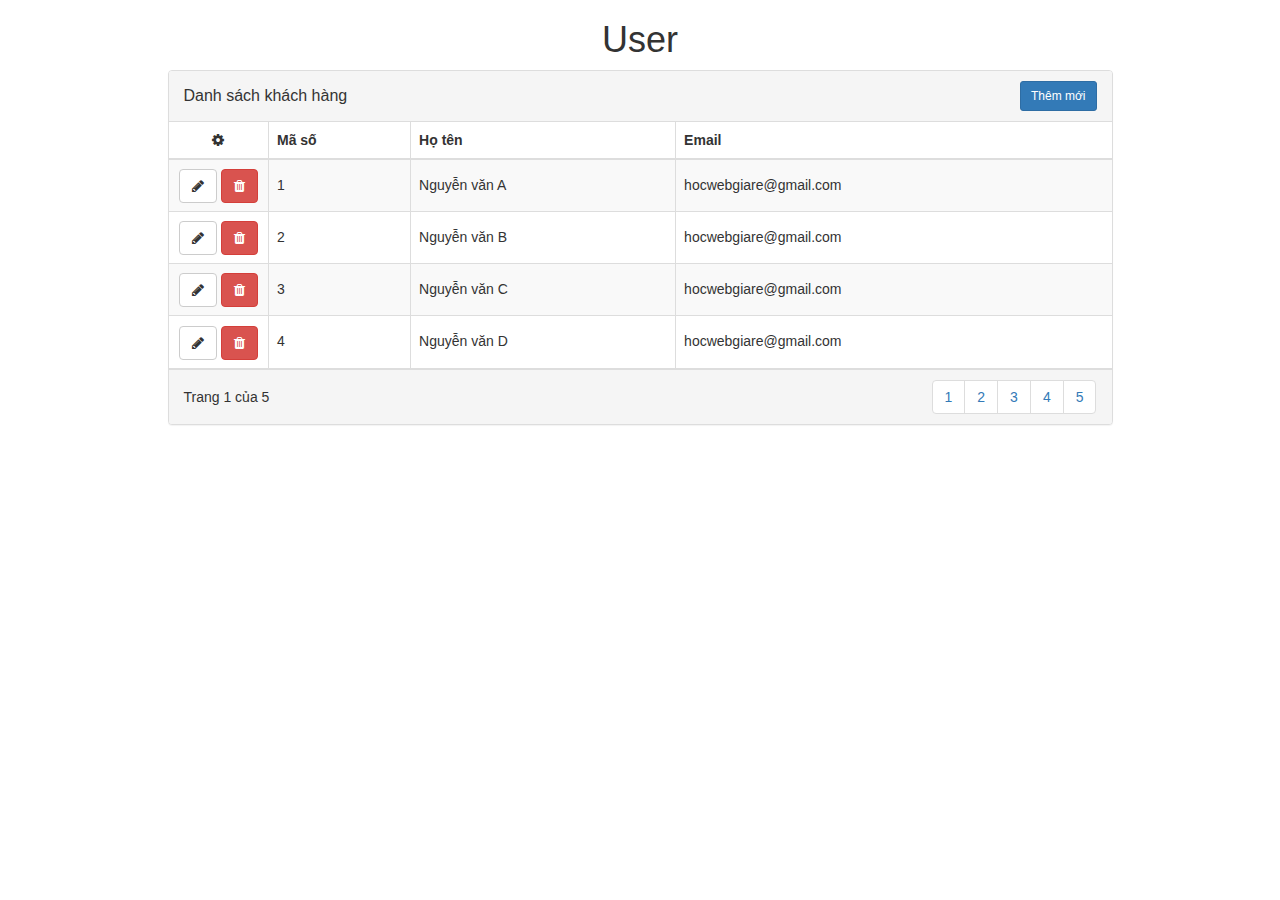
==== html/admin.html @ 90e9bd89 "sua trangchu]" ====
<!DOCTYPE html>
<html lang="en">
<head>
    <meta charset="UTF-8">
    <meta http-equiv="X-UA-Compatible" content="IE=edge">
    <meta name="viewport" content="width=device-width, initial-scale=1.0">
    <title>admin</title>
    <link rel="stylesheet" href="../css/admin.css">
    <link rel="stylesheet" href="https://maxcdn.bootstrapcdn.com/bootstrap/3.3.6/css/bootstrap.min.css">
    <link href="https://cdnjs.cloudflare.com/ajax/libs/font-awesome/4.4.0/css/font-awesome.min.css" rel="stylesheet" type="text/css"> <script src="https://maxcdn.bootstrapcdn.com/bootstrap/3.3.6/js/bootstrap.min.js"></script>

</head>
<body>
    <div class="container"> 
        <div class="row"> 
         <h1 class="text-center">User</h1> 
         <div class="col-md-10 col-md-offset-1"> 
          <div class="panel panel-default panel-table"> 
           <div class="panel-heading"> 
            <div class="row"> 
             <div class="col col-xs-6"> 
              <h3 class="panel-title">Danh sách khách hàng</h3> 
             </div> 
             <div class="col col-xs-6 text-right"> 
              <button type="button" class="btn btn-sm btn-primary btn-create">Thêm mới</button> 
             </div> 
            </div> 
           </div> 
           <div class="panel-body"> 
            <table class="table table-striped table-bordered table-list"> 
             <thead> 
              <tr> 
               <th><em class="fa fa-cog"></em>
               </th> 
               <th class="hidden-xs">Mã số</th> 
               <th>Họ tên</th> 
               <th>Email</th> 
              </tr> 
             </thead> 
             <tbody><tr> 
              <td align="center"><a class="btn btn-default"><em class="fa fa-pencil"></em></a> <a class="btn btn-danger"><em class="fa fa-trash"></em></a>
              </td> 
              <td class="hidden-xs">1</td> 
              <td>Nguyễn văn A</td> 
              <td>hocwebgiare@gmail.com</td> 
             </tr> 
             <tr> 
              <td align="center"><a class="btn btn-default"><em class="fa fa-pencil"></em></a> <a class="btn btn-danger"><em class="fa fa-trash"></em></a>
              </td> 
              <td class="hidden-xs">2</td> 
              <td>Nguyễn văn B</td> 
              <td>hocwebgiare@gmail.com</td> 
             </tr> 
             <tr> 
              <td align="center"><a class="btn btn-default"><em class="fa fa-pencil"></em></a> <a class="btn btn-danger"><em class="fa fa-trash"></em></a>
              </td> 
              <td class="hidden-xs">3</td> 
              <td>Nguyễn văn C</td> 
              <td>hocwebgiare@gmail.com</td> 
             </tr> 
             <tr> 
              <td align="center"><a class="btn btn-default"><em class="fa fa-pencil"></em></a> <a class="btn btn-danger"><em class="fa fa-trash"></em></a>
              </td> 
              <td class="hidden-xs">4</td> 
              <td>Nguyễn văn D</td> 
              <td>hocwebgiare@gmail.com</td> 
             </tr> 
            </tbody></table> 
           </div> 
           <div class="panel-footer"> 
            <div class="row"> 
             <div class="col col-xs-4">Trang 1 của 5 </div> 
             <div class="col col-xs-8"> 
              <ul class="pagination hidden-xs pull-right"> 
               <li><a href="http://hocwebgiare.com/#">1</a>
               </li> 
               <li><a href="http://hocwebgiare.com/#">2</a>
               </li> 
               <li><a href="http://hocwebgiare.com/#">3</a>
               </li> 
               <li><a href="http://hocwebgiare.com/#">4</a>
               </li> 
               <li><a href="http://hocwebgiare.com/#">5</a>
               </li> 
              </ul> 
              <ul class="pagination visible-xs pull-right"> 
               <li><a href="http://hocwebgiare.com/#">«</a>
               </li> 
               <li><a href="http://hocwebgiare.com/#">»</a>
               </li> 
              </ul> 
             </div> 
            </div> 
           </div> 
          </div> 
         </div> 
        </div>
       </div>
</body>
</html>
---- css/admin.css ----
.panel-table .panel-body {  
    padding:0;
    }
    .panel-table .panel-body .table-bordered {  
    border-style: none; 
    margin:0;
    }
    .panel-table .panel-body .table-bordered > thead > tr > th:first-of-type { 
    text-align:center;  width: 100px;}.panel-table .panel-body .table-bordered > thead > tr > th:last-of-type, .panel-table .panel-body .table-bordered > tbody > tr > td:last-of-type {  
    border-right: 0px;
    }
    .panel-table .panel-body .table-bordered > thead > tr > th:first-of-type, .panel-table .panel-body .table-bordered > tbody > tr > td:first-of-type {  
    border-left: 0px;
    }
    .panel-table .panel-body .table-bordered > tbody > tr:first-of-type > td { 
    border-bottom: 0px;
    }
    .panel-table .panel-body .table-bordered > thead > tr:first-of-type > th { 
    border-top: 0px;
    }
    .panel-table .panel-footer .pagination {    
    margin:0;
    }
    .panel-table .panel-footer .col {   
    line-height: 34px;  
    height: 34px;
    }
    .panel-table .panel-heading .col h3 {   
    line-height: 30px;  
    height: 30px;
    }
    .panel-table .panel-body .table-bordered > tbody > tr > td {   
    line-height: 34px;
    }
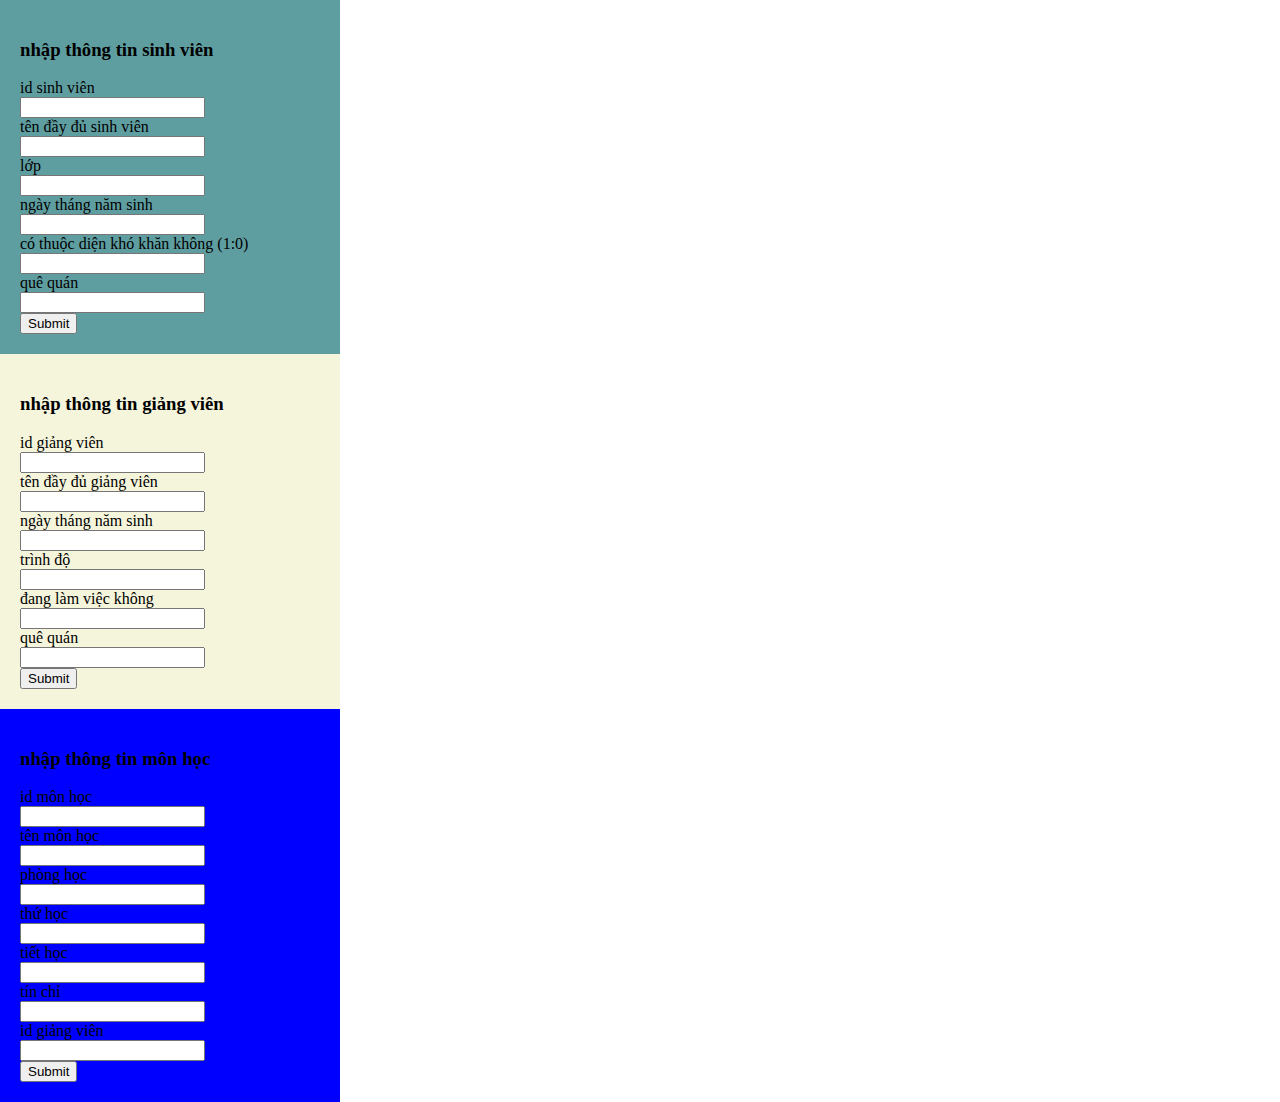
==== commit 3ac82f4e: "them trang admin" ====
--- a/html/admin.html
+++ b/html/admin.html
@@ -4,97 +4,67 @@
     <meta charset="UTF-8">
     <meta http-equiv="X-UA-Compatible" content="IE=edge">
     <meta name="viewport" content="width=device-width, initial-scale=1.0">
-    <title>admin</title>
-    <link rel="stylesheet" href="../css/admin.css">
-    <link rel="stylesheet" href="https://maxcdn.bootstrapcdn.com/bootstrap/3.3.6/css/bootstrap.min.css">
-    <link href="https://cdnjs.cloudflare.com/ajax/libs/font-awesome/4.4.0/css/font-awesome.min.css" rel="stylesheet" type="text/css"> <script src="https://maxcdn.bootstrapcdn.com/bootstrap/3.3.6/js/bootstrap.min.js"></script>
-
+    <link rel="stylesheet" href="/css/admin.css">
+    <link rel="stylesheet" href="/css/common.css">
+    <title>Trang quan tri</title>
 </head>
 <body>
-    <div class="container"> 
-        <div class="row"> 
-         <h1 class="text-center">User</h1> 
-         <div class="col-md-10 col-md-offset-1"> 
-          <div class="panel panel-default panel-table"> 
-           <div class="panel-heading"> 
-            <div class="row"> 
-             <div class="col col-xs-6"> 
-              <h3 class="panel-title">Danh sách khách hàng</h3> 
-             </div> 
-             <div class="col col-xs-6 text-right"> 
-              <button type="button" class="btn btn-sm btn-primary btn-create">Thêm mới</button> 
-             </div> 
-            </div> 
-           </div> 
-           <div class="panel-body"> 
-            <table class="table table-striped table-bordered table-list"> 
-             <thead> 
-              <tr> 
-               <th><em class="fa fa-cog"></em>
-               </th> 
-               <th class="hidden-xs">Mã số</th> 
-               <th>Họ tên</th> 
-               <th>Email</th> 
-              </tr> 
-             </thead> 
-             <tbody><tr> 
-              <td align="center"><a class="btn btn-default"><em class="fa fa-pencil"></em></a> <a class="btn btn-danger"><em class="fa fa-trash"></em></a>
-              </td> 
-              <td class="hidden-xs">1</td> 
-              <td>Nguyễn văn A</td> 
-              <td>hocwebgiare@gmail.com</td> 
-             </tr> 
-             <tr> 
-              <td align="center"><a class="btn btn-default"><em class="fa fa-pencil"></em></a> <a class="btn btn-danger"><em class="fa fa-trash"></em></a>
-              </td> 
-              <td class="hidden-xs">2</td> 
-              <td>Nguyễn văn B</td> 
-              <td>hocwebgiare@gmail.com</td> 
-             </tr> 
-             <tr> 
-              <td align="center"><a class="btn btn-default"><em class="fa fa-pencil"></em></a> <a class="btn btn-danger"><em class="fa fa-trash"></em></a>
-              </td> 
-              <td class="hidden-xs">3</td> 
-              <td>Nguyễn văn C</td> 
-              <td>hocwebgiare@gmail.com</td> 
-             </tr> 
-             <tr> 
-              <td align="center"><a class="btn btn-default"><em class="fa fa-pencil"></em></a> <a class="btn btn-danger"><em class="fa fa-trash"></em></a>
-              </td> 
-              <td class="hidden-xs">4</td> 
-              <td>Nguyễn văn D</td> 
-              <td>hocwebgiare@gmail.com</td> 
-             </tr> 
-            </tbody></table> 
-           </div> 
-           <div class="panel-footer"> 
-            <div class="row"> 
-             <div class="col col-xs-4">Trang 1 của 5 </div> 
-             <div class="col col-xs-8"> 
-              <ul class="pagination hidden-xs pull-right"> 
-               <li><a href="http://hocwebgiare.com/#">1</a>
-               </li> 
-               <li><a href="http://hocwebgiare.com/#">2</a>
-               </li> 
-               <li><a href="http://hocwebgiare.com/#">3</a>
-               </li> 
-               <li><a href="http://hocwebgiare.com/#">4</a>
-               </li> 
-               <li><a href="http://hocwebgiare.com/#">5</a>
-               </li> 
-              </ul> 
-              <ul class="pagination visible-xs pull-right"> 
-               <li><a href="http://hocwebgiare.com/#">«</a>
-               </li> 
-               <li><a href="http://hocwebgiare.com/#">»</a>
-               </li> 
-              </ul> 
-             </div> 
-            </div> 
-           </div> 
-          </div> 
-         </div> 
-        </div>
-       </div>
+    <div class="input-student"> <!-- đưa dữ liệu sinh viên lên web-->
+        <form>
+            <h3>nhập thông tin sinh viên</h3>
+            <label for="fname">id sinh viên</label><br>
+            <input type="text"><br>
+            <label for="lname">tên đầy đủ sinh viên</label><br>
+            <input type="text"><br>
+            <label for="fname">lớp</label><br>
+            <input type="text"><br>
+            <label for="fname">ngày tháng năm sinh</label><br>
+            <input type="text"><br>
+            <label for="fname">có thuộc diện khó khăn không (1:0)</label><br>
+            <input type="text"><br>
+            <label for="fname">quê quán</label><br>
+            <input type="text"><br>
+            <input type="submit" value="Submit">
+          </form>
+    </div>
+    <div class="input-lecturers"> <!-- đưa dữ liệu giảng viên lên web-->
+        <form>
+            <h3>nhập thông tin giảng viên</h3>
+            <label for="fname">id giảng viên</label><br>
+            <input type="text"><br>
+            <label for="lname">tên đầy đủ giảng viên</label><br>
+            <input type="text"><br>
+            <label for="fname">ngày tháng năm sinh</label><br>
+            <input type="text"><br>
+            <label for="fname">trình độ</label><br>
+            <input type="text"><br>
+            <label for="fname">đang làm việc không</label><br>
+            <input type="text"><br>
+            <label for="fname">quê quán</label><br>
+            <input type="text"><br>
+            <input type="submit" value="Submit">
+          </form>
+    </div>
+    <div class="input-subject"> <!-- đưa dữ liệu môn học lên web-->
+        <form>
+            <h3>nhập thông tin môn học</h3>
+            <label for="fname">id môn học</label><br>
+            <input type="text"><br>
+            <label for="lname">tên môn học</label><br>
+            <input type="text"><br>
+            <label for="fname">phòng học</label><br>
+            <input type="text"><br>
+            <label for="fname">thứ học</label><br>
+            <input type="text"><br>
+            <label for="fname">tiết học</label><br>
+            <input type="text"><br>
+            <label for="fname">tín chỉ</label><br>
+            <input type="text"><br>
+            <label for="fname">id giảng viên</label><br>
+            <input type="text"><br>
+            <input type="submit" value="Submit">
+          </form>
+    </div>
+
 </body>
 </html>--- a/css/admin.css
+++ b/css/admin.css
@@ -1,34 +1,15 @@
-.panel-table .panel-body {  
-    padding:0;
-    }
-    .panel-table .panel-body .table-bordered {  
-    border-style: none; 
-    margin:0;
-    }
-    .panel-table .panel-body .table-bordered > thead > tr > th:first-of-type { 
-    text-align:center;  width: 100px;}.panel-table .panel-body .table-bordered > thead > tr > th:last-of-type, .panel-table .panel-body .table-bordered > tbody > tr > td:last-of-type {  
-    border-right: 0px;
-    }
-    .panel-table .panel-body .table-bordered > thead > tr > th:first-of-type, .panel-table .panel-body .table-bordered > tbody > tr > td:first-of-type {  
-    border-left: 0px;
-    }
-    .panel-table .panel-body .table-bordered > tbody > tr:first-of-type > td { 
-    border-bottom: 0px;
-    }
-    .panel-table .panel-body .table-bordered > thead > tr:first-of-type > th { 
-    border-top: 0px;
-    }
-    .panel-table .panel-footer .pagination {    
-    margin:0;
-    }
-    .panel-table .panel-footer .col {   
-    line-height: 34px;  
-    height: 34px;
-    }
-    .panel-table .panel-heading .col h3 {   
-    line-height: 30px;  
-    height: 30px;
-    }
-    .panel-table .panel-body .table-bordered > tbody > tr > td {   
-    line-height: 34px;
-    }+.input-student {
+    background-color: cadetblue;
+    width: 300px;
+    padding: 20px;
+}
+.input-lecturers {
+    background-color: beige;
+    width: 300px;
+    padding: 20px;
+}
+.input-subject {
+    background-color: blue;
+    width: 300px;
+    padding: 20px;
+}--- a/css/common.css
+++ b/css/common.css
@@ -0,0 +1,53 @@
+body {
+    margin: unset;
+    /* font-family: Arial; */
+}
+:root {
+    --color-header : #F8EFBA;
+    --color-text-header: #00803d;
+    --color-banner : #55E6C1;
+}
+/* * {
+        padding: 0;
+        margin: 0;
+        box-sizing: border-box;
+} 
+*/
+.text-pop-up-top {
+    color: #fed330;
+	-webkit-animation: text-pop-up-top 0.5s cubic-bezier(0.250, 0.460, 0.450, 0.940) 1.5s both;
+	        animation: text-pop-up-top 0.5s cubic-bezier(0.250, 0.460, 0.450, 0.940) 1.5s both;
+}
+ @-webkit-keyframes text-pop-up-top {
+    0% {
+      -webkit-transform: translateY(0);
+              transform: translateY(0);
+      -webkit-transform-origin: 50% 50%;
+              transform-origin: 50% 50%;
+      text-shadow: none;
+    }
+    100% {
+      -webkit-transform: translateY(-50px);
+              transform: translateY(-50px);
+      -webkit-transform-origin: 50% 50%;
+              transform-origin: 50% 50%;
+      text-shadow: 0 1px 0 #cccccc, 0 2px 0 #cccccc, 0 3px 0 #cccccc, 0 4px 0 #cccccc, 0 5px 0 #cccccc, 0 6px 0 #cccccc, 0 7px 0 #cccccc, 0 8px 0 #cccccc, 0 9px 0 #cccccc, 0 50px 30px rgba(0, 0, 0, 0.3);
+    }
+  }
+  @keyframes text-pop-up-top {
+    0% {
+      -webkit-transform: translateY(0);
+              transform: translateY(0);
+      -webkit-transform-origin: 50% 50%;
+              transform-origin: 50% 50%;
+      text-shadow: none;
+    }
+    100% {
+      -webkit-transform: translateY(-50px);
+              transform: translateY(-50px);
+      -webkit-transform-origin: 50% 50%;
+              transform-origin: 50% 50%;
+      text-shadow: 0 1px 0 #cccccc, 0 2px 0 #cccccc, 0 3px 0 #cccccc, 0 4px 0 #cccccc, 0 5px 0 #cccccc, 0 6px 0 #cccccc, 0 7px 0 #cccccc, 0 8px 0 #cccccc, 0 9px 0 #cccccc, 0 50px 30px rgba(0, 0, 0, 0.3);
+    }
+  }
+  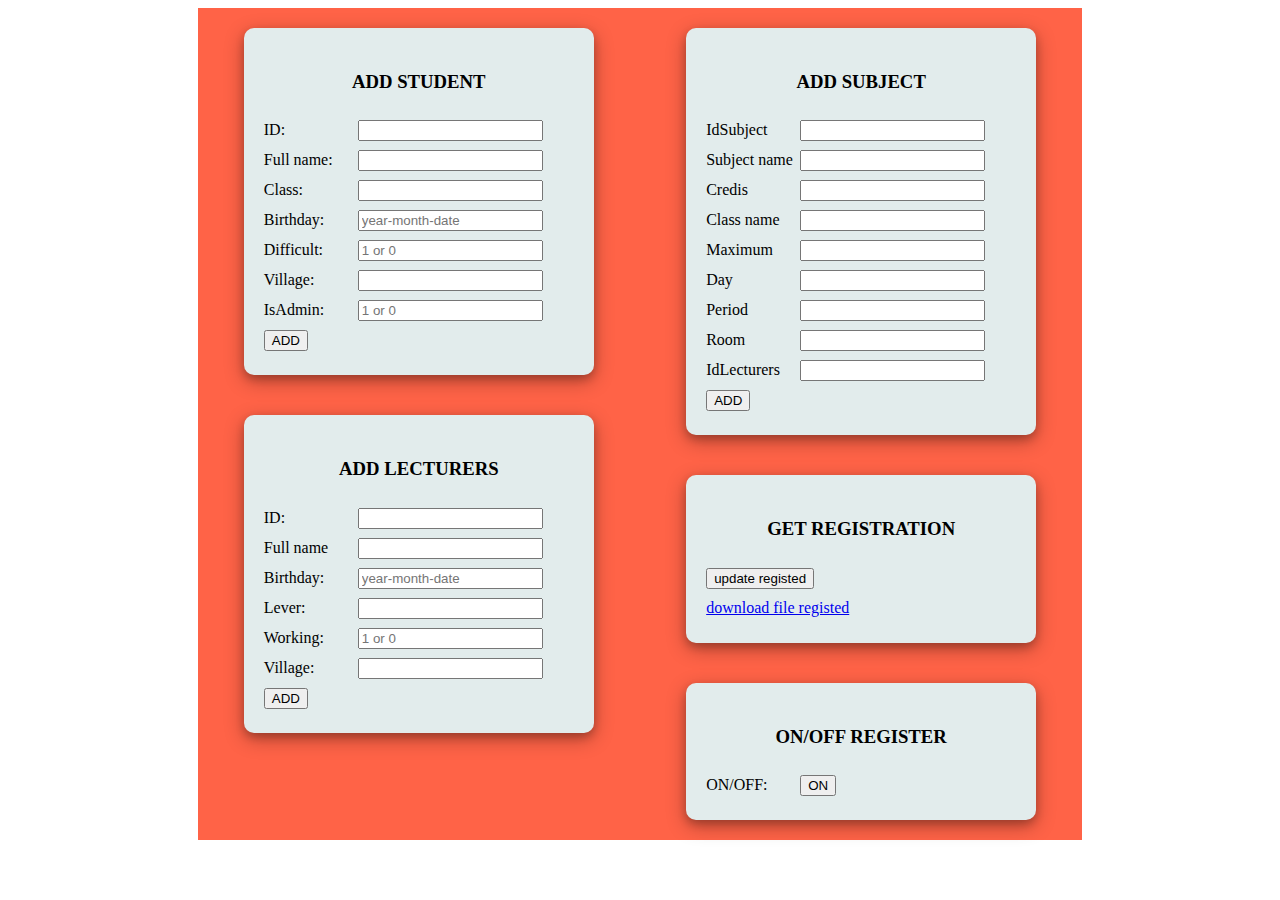
==== commit 978a2566: "add page admin" ====
--- a/html/admin.html
+++ b/html/admin.html
@@ -1,70 +1,115 @@
 <!DOCTYPE html>
 <html lang="en">
+
 <head>
     <meta charset="UTF-8">
     <meta http-equiv="X-UA-Compatible" content="IE=edge">
     <meta name="viewport" content="width=device-width, initial-scale=1.0">
     <link rel="stylesheet" href="/css/admin.css">
-    <link rel="stylesheet" href="/css/common.css">
+    <script src="//code.jquery.com/jquery-1.11.1.min.js"></script>
     <title>Trang quan tri</title>
 </head>
+
 <body>
-    <div class="input-student"> <!-- đưa dữ liệu sinh viên lên web-->
-        <form>
-            <h3>nhập thông tin sinh viên</h3>
-            <label for="fname">id sinh viên</label><br>
-            <input type="text"><br>
-            <label for="lname">tên đầy đủ sinh viên</label><br>
-            <input type="text"><br>
-            <label for="fname">lớp</label><br>
-            <input type="text"><br>
-            <label for="fname">ngày tháng năm sinh</label><br>
-            <input type="text"><br>
-            <label for="fname">có thuộc diện khó khăn không (1:0)</label><br>
-            <input type="text"><br>
-            <label for="fname">quê quán</label><br>
-            <input type="text"><br>
-            <input type="submit" value="Submit">
-          </form>
+
+    <div class="box_body">
+        <div class="box_submition">
+            <div class="form_input">
+                <form action="/dangkyhoc/api-insert_student" method="POST">
+                    <h3>ADD STUDENT</h3>
+                    <label for="fname">ID:</label>
+                    <input type="text" name="id_sd"><br>
+                    <label for="lname">Full name:</label>
+                    <input type="text" name="fullname"><br>
+                    <label for="fname">Class:</label>
+                    <input type="text" name="course"><br>
+                    <label for="fname">Birthday:</label>
+                    <input type="text" name="dateofbirth" placeholder="year-month-date"><br>
+                    <label for="fname">Difficult:</label>
+                    <input type="text" name="disadvantaged" placeholder="1 or 0"><br>
+                    <label for="fname">Village:</label>
+                    <input type="text" name="birthplace"><br>
+                    <label for="fname">IsAdmin:</label>
+                    <input type="text" name="isadmin" placeholder="1 or 0"><br>
+                    <input type="submit" value="ADD">
+                </form>
+            </div>
+            <div class="form_input">
+                <form>
+                    <h3>ADD LECTURERS</h3>
+                    <label for="fname">ID:</label>
+                    <input type="text"><br>
+                    <label for="lname">Full name</label>
+                    <input type="text"><br>
+                    <label for="fname">Birthday:</label>
+                    <input type="text" placeholder="year-month-date"><br>
+                    <label for="fname">Lever:</label>
+                    <input type="text"><br>
+                    <label for="fname">Working:</label>
+                    <input type="text" placeholder="1 or 0"><br>
+                    <label for="fname">Village:</label>
+                    <input type="text"><br>
+                    <input type="submit" value="ADD">
+                </form>
+            </div>
+
+        </div>
+        <div class="box_submition">
+            <div class="form_input">
+                <form action="/dangkyhoc/api-insert_subject" method="POST">
+                    <h3>ADD SUBJECT</h3>
+                    <label for="fname">IdSubject</label>
+                    <input type="text" name="id_sj"><br>
+                    <label for="lname">Subject name</label>
+                    <input type="text" name="subjectname"><br>
+                    <label for="fname">Credis</label>
+                    <input type="text" name="credis"><br>
+                    <label for="fname">Class name</label>
+                    <input type="text" name="classname"><br>
+                    <label for="fname">Maximum</label>
+                    <input type="text" name="maxsd"><br>
+                    <label for="fname">Day</label>
+                    <input type="text" name="thu"><br>
+                    <label for="fname">Period</label>
+                    <input type="text" name="period"><br>
+                    <label for="fname">Room</label>
+                    <input type="text" name="room"><br>
+                    <label for="fname">IdLecturers</label>
+                    <input type="text" name="id_lt"><br>
+                    <input type="submit" value="ADD">
+                </form>
+            </div>
+            <div class="form_input">
+                <form action="export-data" method="POST">
+                    <h3>GET REGISTRATION</h3>
+                    <input type="submit" value="update registed" />
+                </form>
+                <a href="${pageContext.request.contextPath}/file/file.xlsx" download>download file registed</a>
+            </div>
+            <div class="form_input">
+                <form action="OffRegister" method="POST">
+                    <h3>ON/OFF REGISTER</h3>
+                    <label for="fname">ON/OFF:</label>
+                    <input type="submit" value="ON" id="OnOff"/>
+                </form>
+            </div>
+
+        </div>
     </div>
-    <div class="input-lecturers"> <!-- đưa dữ liệu giảng viên lên web-->
-        <form>
-            <h3>nhập thông tin giảng viên</h3>
-            <label for="fname">id giảng viên</label><br>
-            <input type="text"><br>
-            <label for="lname">tên đầy đủ giảng viên</label><br>
-            <input type="text"><br>
-            <label for="fname">ngày tháng năm sinh</label><br>
-            <input type="text"><br>
-            <label for="fname">trình độ</label><br>
-            <input type="text"><br>
-            <label for="fname">đang làm việc không</label><br>
-            <input type="text"><br>
-            <label for="fname">quê quán</label><br>
-            <input type="text"><br>
-            <input type="submit" value="Submit">
-          </form>
-    </div>
-    <div class="input-subject"> <!-- đưa dữ liệu môn học lên web-->
-        <form>
-            <h3>nhập thông tin môn học</h3>
-            <label for="fname">id môn học</label><br>
-            <input type="text"><br>
-            <label for="lname">tên môn học</label><br>
-            <input type="text"><br>
-            <label for="fname">phòng học</label><br>
-            <input type="text"><br>
-            <label for="fname">thứ học</label><br>
-            <input type="text"><br>
-            <label for="fname">tiết học</label><br>
-            <input type="text"><br>
-            <label for="fname">tín chỉ</label><br>
-            <input type="text"><br>
-            <label for="fname">id giảng viên</label><br>
-            <input type="text"><br>
-            <input type="submit" value="Submit">
-          </form>
-    </div>
+    <script>
+        $(document).ready(function () {
+            // console.log("giang");
+            $(document).on("click", "#OnOff", function (e) {
+                e.preventDefault();
+                if($(this).val() == "ON"){
+                    $(this).val("OFF");
+                }
+                else{
+                    $(this).val("ON");
+                }
+            });
+        });
+    </script>
+</body>
 
-</body>
 </html>--- a/css/admin.css
+++ b/css/admin.css
@@ -1,15 +1,33 @@
-.input-student {
-    background-color: cadetblue;
-    width: 300px;
+.box_body{
+    width: 70%;
+    margin: 0px auto;
+    display: flex;
+    background-color: tomato;
+    justify-content: space-around;
+}
+.form_input{
+    background-color: rgb(226, 236, 236);
+    border-radius: 10px;
+    width: 310px;
+    height: fit-content;
     padding: 20px;
+    line-height: 30px;
+    margin: 20px;
+    box-shadow: 0 4px 8px 0 rgba(0, 0, 0, 0.2), 0 6px 20px 0 rgba(0, 0, 0, 0.3);
 }
-.input-lecturers {
-    background-color: beige;
-    width: 300px;
-    padding: 20px;
+.form_input label{
+    display: inline-block;
+    width: 90px;
 }
-.input-subject {
-    background-color: blue;
-    width: 300px;
-    padding: 20px;
-}+.form_input h3 {
+    text-align: center;
+}
+.box_submition{
+    display: flex;
+    flex-direction: column;
+}
+#OnOff{
+    
+}
+
+
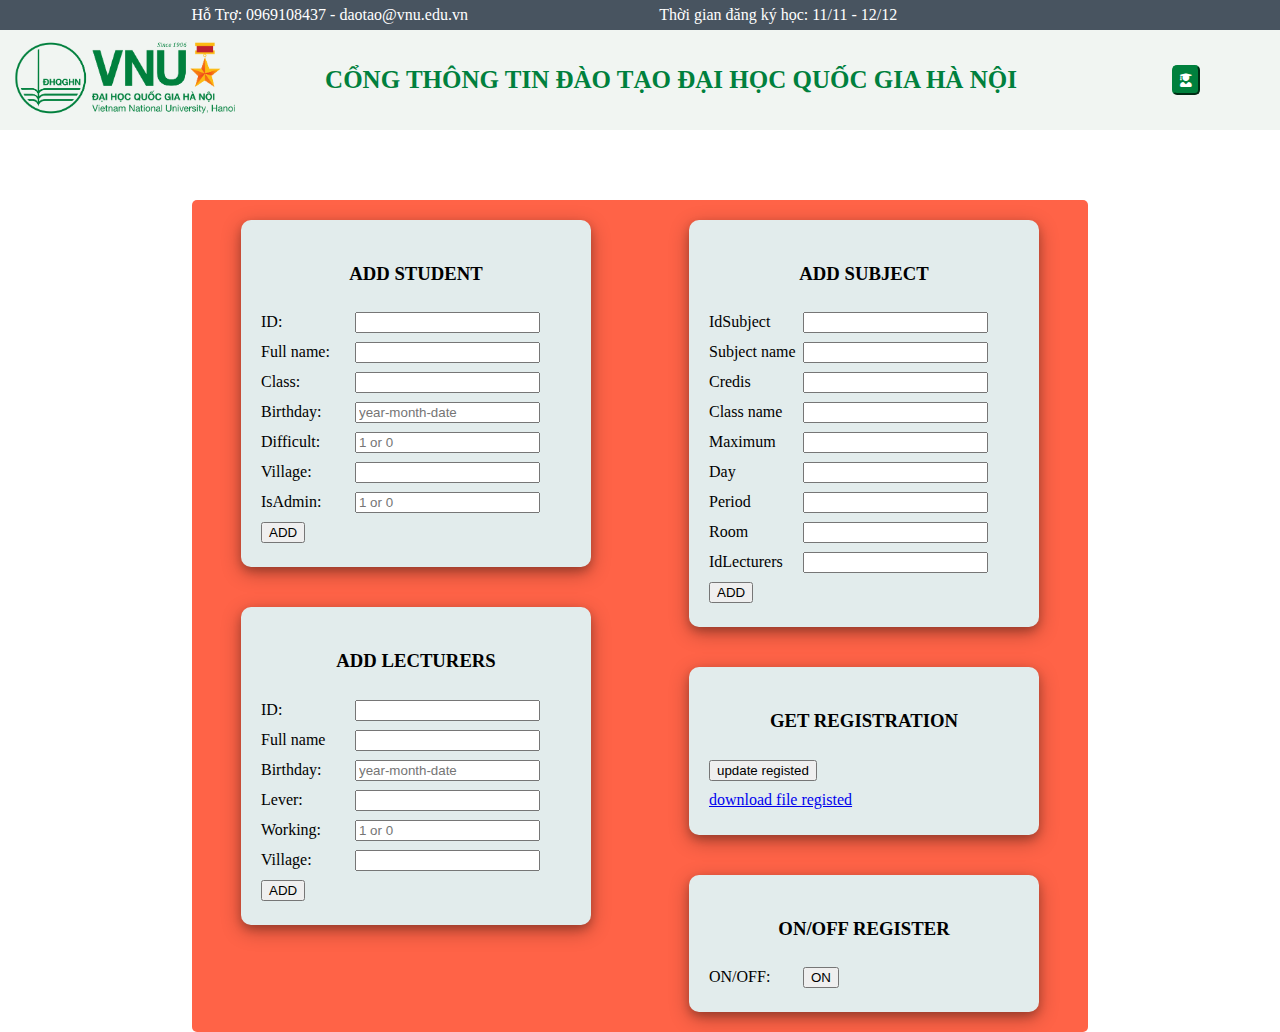
==== commit 6162b7ab: "fix" ====
--- a/html/admin.html
+++ b/html/admin.html
@@ -6,12 +6,45 @@
     <meta http-equiv="X-UA-Compatible" content="IE=edge">
     <meta name="viewport" content="width=device-width, initial-scale=1.0">
     <link rel="stylesheet" href="/css/admin.css">
+    <link rel="stylesheet" href="/fontawesome-free-5.15.4-web/css/all.css">
+    <link rel="stylesheet" href="/css/trangchu.css">
     <script src="//code.jquery.com/jquery-1.11.1.min.js"></script>
+    <script src="/js/trangchu.js"></script>
     <title>Trang quan tri</title>
 </head>
 
 <body>
-
+    <div class="top_bar">
+        <span>Hỗ Trợ: 0969108437 - daotao@vnu.edu.vn</span>
+        <span>Thời gian đăng ký học: 11/11 - 12/12</span>
+        <span></span>
+    </div>
+    <!--header-->
+    <div class="box_header">
+        <div class="logo">
+            <img src="/img/Logo-VNU.png" alt="Logo-VNU">
+        </div>
+        <div>
+            <h1 class="title">CỔNG THÔNG TIN ĐÀO TẠO ĐẠI HỌC QUỐC GIA HÀ NỘI</h1>
+        </div>
+        <div class="user">
+            <button><i class="fas fa-user-graduate"></i></button>
+            <div class="info_user">
+                <div class="user_header">
+                    <div class="user_logo"><i class="fas fa-user-secret fa-2x"></i></div>
+                    <span>HOÀNG ĐỨC GIANG</span>
+                </div>
+                <div class="user_items printRegister">
+                    <div class="user_logo_items"><i class="fas fa-file-word"></i></div>
+                    <span>In đăng ký học</span>
+                </div>
+                <div class="user_items sign_out">
+                    <div class="user_logo_items"><i class="fas fa-sign-out-alt"></i></div>
+                    <span>Đăng xuất</span>
+                </div>
+            </div>
+        </div>
+    </div>
     <div class="box_body">
         <div class="box_submition">
             <div class="form_input">
--- a/css/admin.css
+++ b/css/admin.css
@@ -1,6 +1,11 @@
+body{
+    margin: 0px 0px;
+}
 .box_body{
+    border-radius: 5px;
     width: 70%;
     margin: 0px auto;
+    margin-top: 70px;
     display: flex;
     background-color: tomato;
     justify-content: space-around;
--- a/css/trangchu.css
+++ b/css/trangchu.css
@@ -0,0 +1,268 @@
+.list_subject tbody {
+    display: block;
+    max-height: 500px;
+    overflow-y: auto;
+}
+
+.list_subject tr {
+    display: block;
+}
+
+.filterable {
+    margin-top: 15px;
+}
+
+.filterable .panel-heading .pull-right {
+    margin-top: -20px;
+}
+
+.filterable .filters input[disabled] {
+    background-color: transparent;
+    border: none;
+    cursor: auto;
+    box-shadow: none;
+    padding: 0;
+    height: auto;
+}
+
+.filterable .filters input[disabled]::-webkit-input-placeholder {
+    color: #333;
+}
+
+.filterable .filters input[disabled]::-moz-placeholder {
+    color: #333;
+}
+
+.filterable .filters input[disabled]:-ms-input-placeholder {
+    color: #333;
+}
+
+.panel-heading {
+    background-color: #00803d !important;
+    border-color: #00803d !important;
+}
+
+
+/* start header */
+.logo{
+    cursor: pointer;
+}
+.fex {
+    position: fixed;
+    width: 100%;
+    top: 0px;
+}
+
+.main_box {
+    margin-top: 135px;
+}
+
+.top_bar {
+    height: 30px;
+    background-color: #485460;
+    color: white;
+    display: flex;
+    justify-content: space-evenly;
+    align-items: center;
+}
+
+.box_header {
+    width: 100%;
+    height: 100px;
+    display: flex;
+    justify-content: space-between;
+    align-items: center;
+    background-color: #f1f5f2;
+}
+
+.logo img {
+    width: 250px;
+}
+
+.title {
+    font-size: 25px;
+    font-weight: 700;
+    color: #00803d;
+}
+
+.user button {
+    border-radius: 5px;
+    height: 30px;
+    border-color: #00803d;
+    margin: 0px 80px;
+    color: white;
+    background-color: #00803d;
+}
+
+
+/* end header */
+
+.column0 {
+    width: 2%;
+}
+
+.column1 {
+    width: 18%;
+}
+
+.column2 {
+    width: 8%;
+}
+
+.column3 {
+    width: 11%;
+}
+
+.column4 {
+    width: 8%;
+}
+
+.column5 {
+    width: 7%;
+}
+
+.column6 {
+    width: 17%;
+}
+
+.column7 {
+    width: 9%;
+}
+
+.column8 {
+    width: 15%;
+}
+
+.column9 {
+    width: 5%;
+}
+
+.form-control {
+    padding: 6px 2px !important;
+}
+
+.panel-primary {
+    border-color: #00803d;
+}
+
+.ph_flex {
+    display: flex;
+    justify-content: space-between;
+    align-items: center;
+}
+
+.submition {
+    border-radius: 4px;
+}
+
+.fas {
+    cursor: pointer;
+}
+
+
+/* start footer */
+
+.backtop {
+    background-color: white;
+    border-radius: 50%;
+    color: #00803d;
+    position: fixed;
+    bottom: 40px;
+    right: 20px;
+}
+
+
+/* end footer */
+
+.cam {
+    cursor: not-allowed;
+}
+
+.full_slot {
+    background-color: rgb(200, 198, 202);
+}
+
+.info_user {
+    height: 500px;
+    width: fit-content;
+    height: fit-content;
+    background-color: rgb(200, 198, 202);
+    position: absolute;
+    top: 65px;
+    right: 108px;
+    border-radius: 7px;
+    display: none;
+}
+
+.user_logo {
+    background-color: #00803d;
+    color: white;
+    width: 40px;
+    height: 40px;
+    margin: 5px;
+    border-radius: 50%;
+    display: flex;
+    justify-content: center;
+    align-items: center;
+}
+
+.user_header {
+    display: flex;
+    justify-content: center;
+    align-items: center;
+    margin: 10px;
+    border-bottom: solid #00803d;
+}
+
+.user_items {
+    display: flex;
+    align-items: center;
+    margin: 5px;
+}
+
+.user_header>span {
+    font-size: 17px;
+    font-weight: 500;
+}
+
+.user_logo_items {
+    color: white;
+    transform: scale(1.5);
+    background-color: #00803d;
+    width: 20px;
+    height: 20px;
+    border-radius: 3px;
+    margin: 12px;
+    margin-left: 19px;
+    display: flex;
+    justify-content: center;
+    align-items: center;
+}
+
+.user_items>span {
+    font-size: 16px;
+}
+
+.user_items:hover {
+    background-color: #f1f5f2;
+    cursor: pointer;
+}
+.footer_box{
+    margin-top: 20px;
+    background-color: #485460;
+    position: relative;
+    bottom: 0px;
+    width: 100%;
+}
+.content_footer{
+    display: block;
+    padding: 30px;
+    color: white;
+    line-height: 30px;
+}
+.offRegister{
+    text-align: center;
+    margin-top: 250px;
+    color: red;
+    font-weight: 800;
+}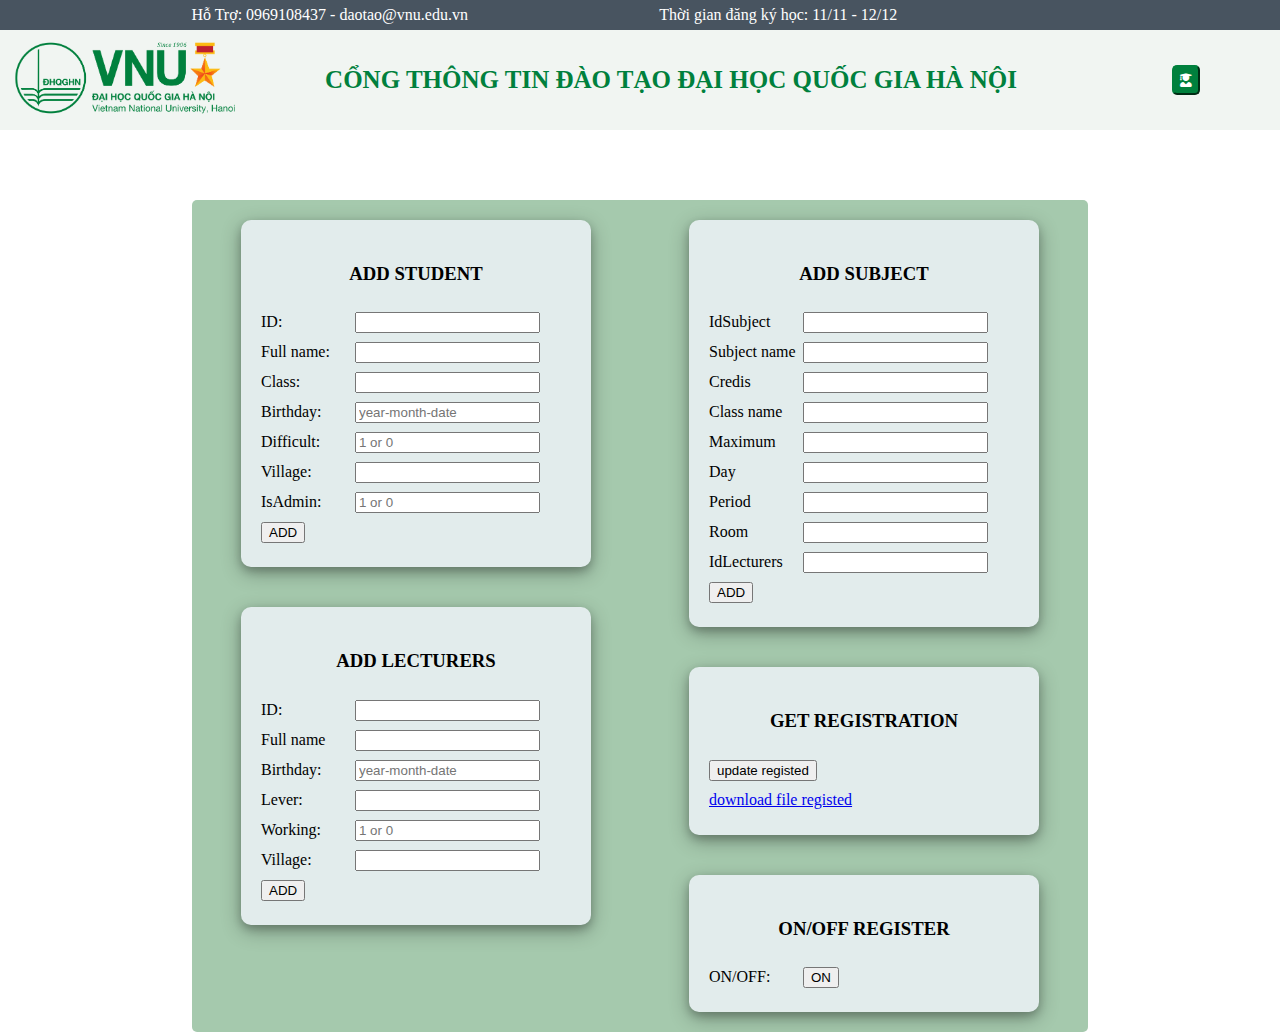
==== commit 6d2e6dc1: "hoan thanh co ban" ====
--- a/html/admin.html
+++ b/html/admin.html
@@ -131,7 +131,6 @@
     </div>
     <script>
         $(document).ready(function () {
-            // console.log("giang");
             $(document).on("click", "#OnOff", function (e) {
                 e.preventDefault();
                 if($(this).val() == "ON"){
--- a/css/admin.css
+++ b/css/admin.css
@@ -7,7 +7,7 @@
     margin: 0px auto;
     margin-top: 70px;
     display: flex;
-    background-color: tomato;
+    background-color: rgb(165, 201, 173);
     justify-content: space-around;
 }
 .form_input{
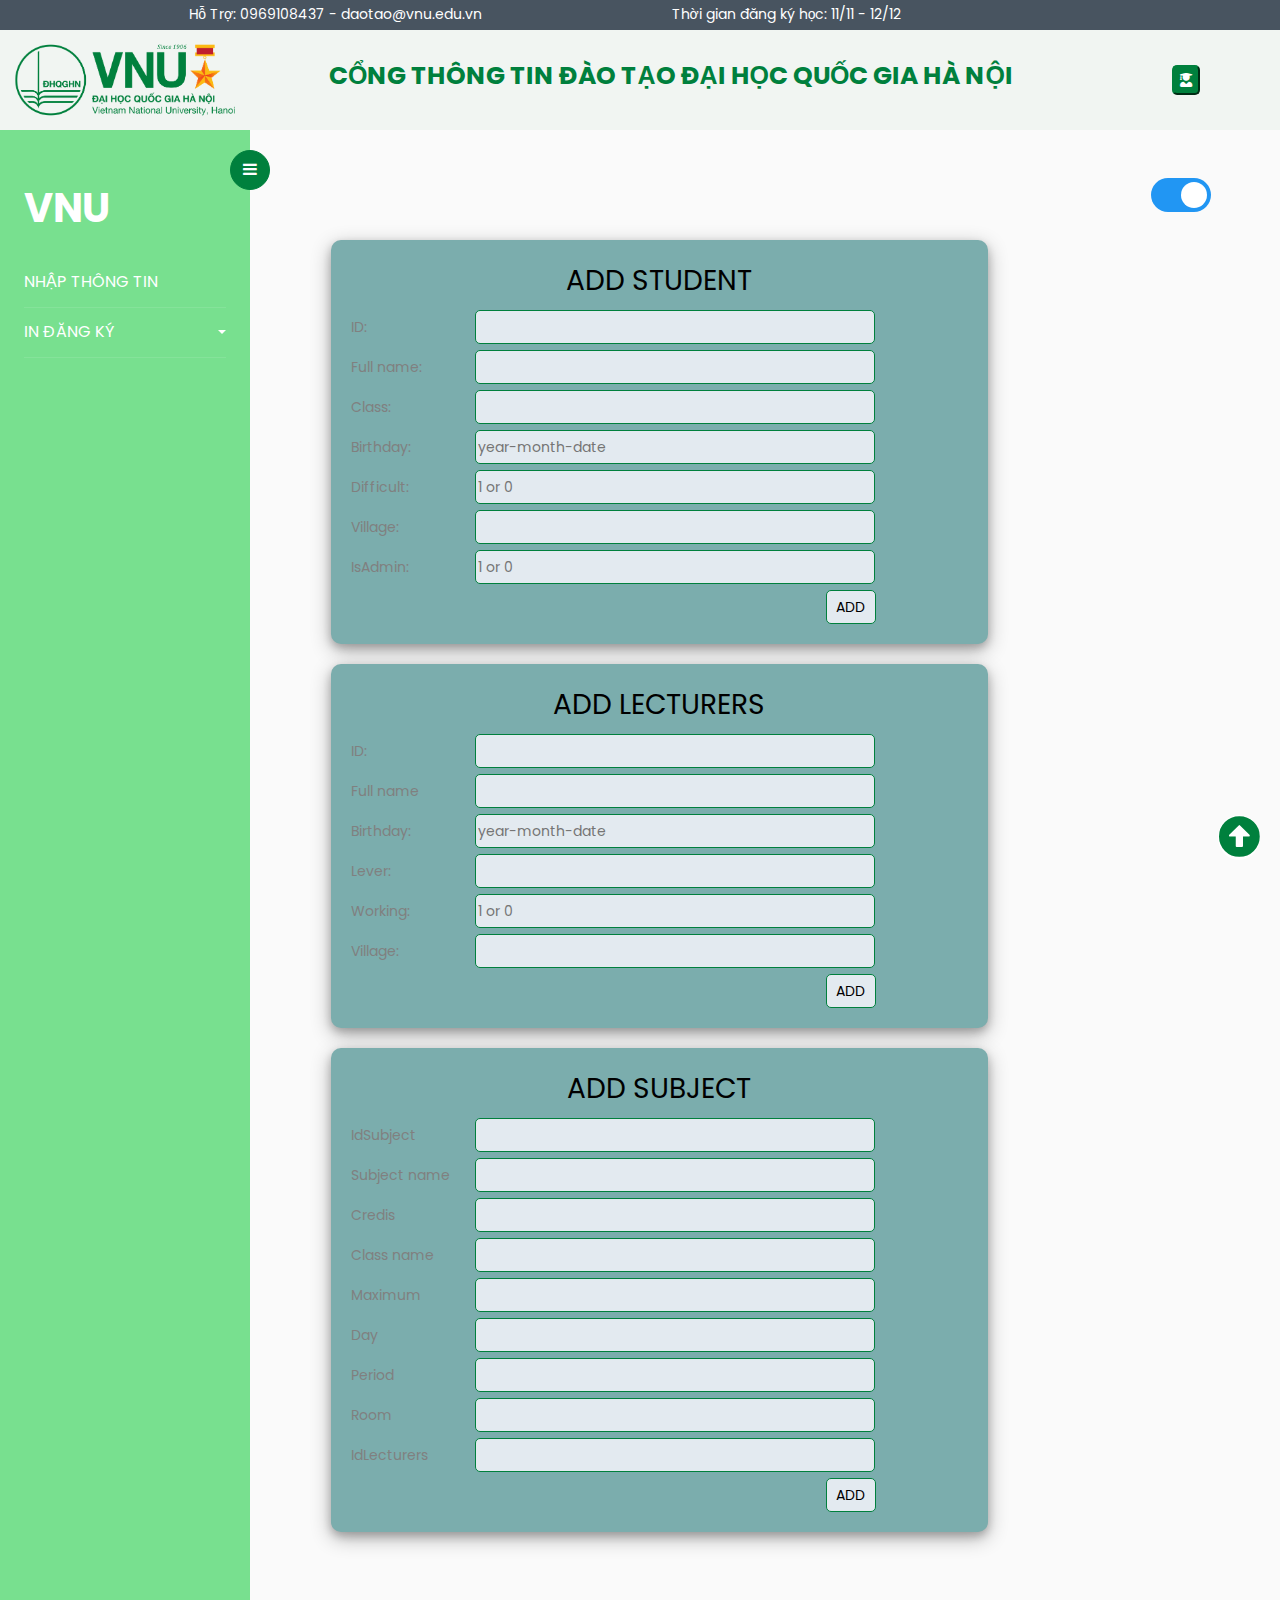
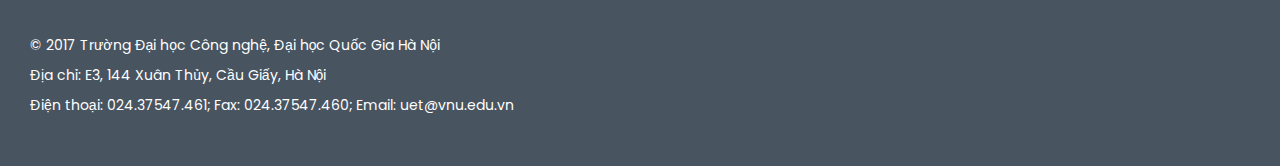
==== commit 4598b65d: ":<" ====
--- a/html/admin.html
+++ b/html/admin.html
@@ -8,8 +8,10 @@
     <link rel="stylesheet" href="/css/admin.css">
     <link rel="stylesheet" href="/fontawesome-free-5.15.4-web/css/all.css">
     <link rel="stylesheet" href="/css/trangchu.css">
-    <script src="//code.jquery.com/jquery-1.11.1.min.js"></script>
-    <script src="/js/trangchu.js"></script>
+
+    <link href="https://fonts.googleapis.com/css?family=Poppins:300,400,500,600,700,800,900" rel="stylesheet">
+    <link rel="stylesheet" href="https://stackpath.bootstrapcdn.com/font-awesome/4.7.0/css/font-awesome.min.css">
+    <link rel="stylesheet" href="/assets/admin/css/style.css">
     <title>Trang quan tri</title>
 </head>
 
@@ -45,102 +47,232 @@
             </div>
         </div>
     </div>
-    <div class="box_body">
-        <div class="box_submition">
-            <div class="form_input">
-                <form action="/dangkyhoc/api-insert_student" method="POST">
-                    <h3>ADD STUDENT</h3>
-                    <label for="fname">ID:</label>
-                    <input type="text" name="id_sd"><br>
-                    <label for="lname">Full name:</label>
-                    <input type="text" name="fullname"><br>
-                    <label for="fname">Class:</label>
-                    <input type="text" name="course"><br>
-                    <label for="fname">Birthday:</label>
-                    <input type="text" name="dateofbirth" placeholder="year-month-date"><br>
-                    <label for="fname">Difficult:</label>
-                    <input type="text" name="disadvantaged" placeholder="1 or 0"><br>
-                    <label for="fname">Village:</label>
-                    <input type="text" name="birthplace"><br>
-                    <label for="fname">IsAdmin:</label>
-                    <input type="text" name="isadmin" placeholder="1 or 0"><br>
-                    <input type="submit" value="ADD">
-                </form>
-            </div>
-            <div class="form_input">
-                <form>
-                    <h3>ADD LECTURERS</h3>
-                    <label for="fname">ID:</label>
-                    <input type="text"><br>
-                    <label for="lname">Full name</label>
-                    <input type="text"><br>
-                    <label for="fname">Birthday:</label>
-                    <input type="text" placeholder="year-month-date"><br>
-                    <label for="fname">Lever:</label>
-                    <input type="text"><br>
-                    <label for="fname">Working:</label>
-                    <input type="text" placeholder="1 or 0"><br>
-                    <label for="fname">Village:</label>
-                    <input type="text"><br>
-                    <input type="submit" value="ADD">
-                </form>
-            </div>
-
-        </div>
-        <div class="box_submition">
-            <div class="form_input">
-                <form action="/dangkyhoc/api-insert_subject" method="POST">
-                    <h3>ADD SUBJECT</h3>
-                    <label for="fname">IdSubject</label>
-                    <input type="text" name="id_sj"><br>
-                    <label for="lname">Subject name</label>
-                    <input type="text" name="subjectname"><br>
-                    <label for="fname">Credis</label>
-                    <input type="text" name="credis"><br>
-                    <label for="fname">Class name</label>
-                    <input type="text" name="classname"><br>
-                    <label for="fname">Maximum</label>
-                    <input type="text" name="maxsd"><br>
-                    <label for="fname">Day</label>
-                    <input type="text" name="thu"><br>
-                    <label for="fname">Period</label>
-                    <input type="text" name="period"><br>
-                    <label for="fname">Room</label>
-                    <input type="text" name="room"><br>
-                    <label for="fname">IdLecturers</label>
-                    <input type="text" name="id_lt"><br>
-                    <input type="submit" value="ADD">
-                </form>
-            </div>
-            <div class="form_input">
-                <form action="export-data" method="POST">
-                    <h3>GET REGISTRATION</h3>
-                    <input type="submit" value="update registed" />
-                </form>
-                <a href="${pageContext.request.contextPath}/file/file.xlsx" download>download file registed</a>
-            </div>
-            <div class="form_input">
-                <form action="OffRegister" method="POST">
-                    <h3>ON/OFF REGISTER</h3>
-                    <label for="fname">ON/OFF:</label>
-                    <input type="submit" value="ON" id="OnOff"/>
-                </form>
-            </div>
-
-        </div>
-    </div>
+    <!-- end header -->
+    <div class="wrapper d-flex align-items-stretch">
+        <nav id="sidebar">
+            <div class="custom-menu">
+                <button type="button" id="sidebarCollapse" class="btn btn-primary">
+                    <i class="fa fa-bars"></i>
+                    <span class="sr-only">Toggle Menu</span>
+                </button>
+            </div>
+            <div class="p-4 pt-5">
+                <h1><a href="/html/admin.html" class="logo">VNU</a> </h1>
+                <ul class="list-unstyled components mb-5">
+                    <li class="active tablinks1">
+                        <a href="#">NHẬP THÔNG TIN</a>
+                    </li>
+                    <li class="active">
+                        <a href="#homeSubmenu" data-toggle="collapse" aria-expanded="false" class="dropdown-toggle">IN
+                            ĐĂNG KÝ</a>
+                        <ul class="collapse list-unstyled" id="homeSubmenu">
+                            <li class="tablinks2">
+                                <a href="#">Toàn trường</a>
+                            </li>
+                            <li class="tablinks3">
+                                <a href="#">Lớp</a>
+                            </li>
+                        </ul>
+                    </li>
+                </ul>
+            </div>
+        </nav>
+
+        <!-- Page Content  -->
+
+
+        <div id="" class="p-4 p-md-5 pt-5 content1">
+            <label class="switch">
+                <input type="checkbox" checked>
+                <span class="slider round"></span>
+            </label>
+            <div class="contentTabs1">
+                <div class="box_body">
+                    <div class="form_input">
+                        <form action="/dangkyhoc/api-insert_student" method="POST">
+                            <h3>ADD STUDENT</h3>
+                            <label for="fname">ID:</label>
+                            <input type="text" name="id_sd" autocomplete="off"><br>
+                            <label for="lname">Full name:</label>
+                            <input type="text" name="fullname" autocomplete="off"><br>
+                            <label for="fname">Class:</label>
+                            <input type="text" name="course" autocomplete="off"><br>
+                            <label for="fname">Birthday:</label>
+                            <input type="text" name="dateofbirth" placeholder="year-month-date" autocomplete="off"><br>
+                            <label for="fname">Difficult:</label>
+                            <input type="text" name="disadvantaged" placeholder="1 or 0" autocomplete="off"><br>
+                            <label for="fname">Village:</label>
+                            <input type="text" name="birthplace" autocomplete="off"><br>
+                            <label for="fname">IsAdmin:</label>
+                            <input type="text" name="isadmin" placeholder="1 or 0" autocomplete="off"><br>
+                            <input class="send" type="submit" value="ADD">
+                        </form>
+                    </div>
+                    <div class="form_input">
+                        <form>
+                            <h3>ADD LECTURERS</h3>
+                            <label for="fname">ID:</label>
+                            <input type="text" autocomplete="off"><br>
+                            <label for="lname">Full name</label>
+                            <input type="text" autocomplete="off"><br>
+                            <label for="fname">Birthday:</label>
+                            <input type="text" placeholder="year-month-date" autocomplete="off"><br>
+                            <label for="fname">Lever:</label>
+                            <input type="text" autocomplete="off"><br>
+                            <label for="fname">Working:</label>
+                            <input type="text" placeholder="1 or 0" autocomplete="off"><br>
+                            <label for="fname">Village:</label>
+                            <input type="text" autocomplete="off"><br>
+                            <input class="send" type="submit" value="ADD">
+                        </form>
+                    </div>
+                    <div class="form_input">
+                        <form action="/dangkyhoc/api-insert_subject" method="POST">
+                            <h3>ADD SUBJECT</h3>
+                            <label for="fname">IdSubject</label>
+                            <input type="text" name="id_sj" autocomplete="off"><br>
+                            <label for="lname">Subject name</label>
+                            <input type="text" name="subjectname" autocomplete="off"><br>
+                            <label for="fname">Credis</label>
+                            <input type="text" name="credis" autocomplete="off"><br>
+                            <label for="fname">Class name</label>
+                            <input type="text" name="classname" autocomplete="off"><br>
+                            <label for="fname">Maximum</label>
+                            <input type="text" name="maxsd" autocomplete="off"><br>
+                            <label for="fname">Day</label>
+                            <input type="text" name="thu" autocomplete="off"><br>
+                            <label for="fname">Period</label>
+                            <input type="text" name="period" autocomplete="off"><br>
+                            <label for="fname">Room</label>
+                            <input type="text" name="room" autocomplete="off"><br>
+                            <label for="fname">IdLecturers</label>
+                            <input type="text" name="id_lt" autocomplete="off"><br>
+                            <input class="send" type="submit" value="ADD">
+                        </form>
+                    </div>
+                </div>
+            </div>
+            <div class="contentTabs2">
+                <!-- <div>
+                    <form action="">
+                        <input type="submit" name="" id="" value="tìm kiếm" class="searchRegister"> <input type="text"
+                            autocomplete="off">
+                    </form>
+                </div> -->
+                <div class="tableRegister">
+
+                    <table>
+                        <h5>DANH SÁCH SINH VIÊN TOÀN TRƯỜNG</h5>
+                        <thead>
+                            <th style="text-align: center;">STT</th>
+                            <th>Mã sinh viên</th>
+                            <th>Tên môn học</th>
+                            <th>Tín chỉ</th>
+                            <th>Mã lớp học</th>
+                            <th>giảng viên</th>
+                            <th>Trạng thái</th>
+                            <th>Lịch học</th>
+                        </thead>
+                        <tbody>
+                            <tr>
+                                <td style="text-align: center;">1</td>
+                                <td>19020270</td>
+                                <td>hệ quản trị cơ sở dữ liệu</td>
+                                <td>3</td>
+                                <td>3306 1</td>
+                                <td>nguyễn thị hậu</td>
+                                <td>đăng ký lần đầu</td>
+                                <td>t4 (7-8) pm201</td>
+                            </tr>
+
+                        </tbody>
+                    </table>
+                </div>
+            </div>
+            <div class="contentTabs3">
+
+                <div class="tableRegister">
+
+                    <table>
+                        <h5>DANH SÁCH HỌC VIÊN LỚP : </h5>
+                        <h6>Giảng viên: Nguyễn Thị Hậu</h6>
+                        <h6>Môn : hệ quản trị cơ sow dữ liệu</h6>
+                        <thead>
+                            <th style="text-align: center;">STT</th>
+                            <th>Mã sinh viên</th>
+                            <th>Họ tên</th>
+                            <th>Ngày sinh</th>
+                            <th>Lớp</th>
+                            <th>Trạng thái</th>
+                        </thead>
+                        <tbody>
+                            <tr>
+                                <td style="text-align: center;">1</td>
+                                <td>19020270</td>
+                                <td>Hoàng Đức Giang</td>
+                                <td>25-04-2001</td>
+                                <td>K64-CF</td>
+                                <td>đăng ký lần đầu</td>
+                            </tr>
+
+                        </tbody>
+                    </table>
+                </div>
+            </div>
+
+
+        </div>
+    </div>
+    <!-- foooter -->
+    <div class="footer_box">
+        <div class="content_footer">
+            <p>
+                © 2017 Trường Đại học Công nghệ, Đại học Quốc Gia Hà Nội
+                <br>Địa chỉ: E3, 144 Xuân Thủy, Cầu Giấy, Hà Nội
+                <br>Điện thoại: 024.37547.461; Fax: 024.37547.460; Email: uet@vnu.edu.vn
+            </p>
+        </div>
+    </div>
+    <div class="backtop">
+        <i class="fas fa-arrow-alt-circle-up fa-3x"></i>
+    </div>
+
+    <script src="/assets/admin/js/jquery.min.js"></script>
+    <script src="/assets/admin/js/popper.js"></script>
+    <script src="/assets/admin/js/bootstrap.min.js"></script>
+    <script src="/assets/admin/js/main.js"></script>
+    <script src="//code.jquery.com/jquery-1.11.1.min.js"></script>
+    <script src="/js/trangchu.js"></script>
     <script>
         $(document).ready(function () {
+            $(".contentTabs2").hide()
+            $(".contentTabs3").hide()
             $(document).on("click", "#OnOff", function (e) {
                 e.preventDefault();
-                if($(this).val() == "ON"){
+                if ($(this).val() == "ON") {
                     $(this).val("OFF");
                 }
-                else{
+                else {
                     $(this).val("ON");
                 }
             });
+            $(document).on("click", ".tablinks1", function (e) {
+                $(".contentTabs1").show();
+                $(".contentTabs2").hide();
+                $(".contentTabs3").hide();
+            });
+            $(document).on("click", ".tablinks2", function (e) {
+                $(".contentTabs2").show();
+                $(".contentTabs1").hide();
+                $(".contentTabs3").hide();
+            });
+            $(document).on("click", ".tablinks3", function (e) {
+                $(".contentTabs3").show();
+                $(".contentTabs1").hide();
+                $(".contentTabs2").hide();
+            });
         });
+
     </script>
 </body>
 
--- a/css/admin.css
+++ b/css/admin.css
@@ -1,38 +1,140 @@
-body{
+body {
     margin: 0px 0px;
 }
-.box_body{
+
+.box_body {
     border-radius: 5px;
-    width: 70%;
+    width: 90%;
     margin: 0px auto;
-    margin-top: 70px;
-    display: flex;
+    /* display: flex;
     background-color: rgb(165, 201, 173);
-    justify-content: space-around;
+    justify-content: space-around; */
 }
-.form_input{
-    background-color: rgb(226, 236, 236);
+
+.form_input {
+    background-color: rgb(123, 173, 173);
     border-radius: 10px;
-    width: 310px;
-    height: fit-content;
+    width: 657px;
     padding: 20px;
     line-height: 30px;
-    margin: 20px;
+    margin: 20px auto;
     box-shadow: 0 4px 8px 0 rgba(0, 0, 0, 0.2), 0 6px 20px 0 rgba(0, 0, 0, 0.3);
 }
-.form_input label{
+
+.form_input label {
     display: inline-block;
-    width: 90px;
+    width: 120px;
 }
+
+input {
+    width: 400px;
+    outline: none;
+    border-radius: 5px;
+    border: solid 1px #00803d;
+    background-color: rgb(227, 234, 240);
+}
+
+.searchRegister {
+    width: fit-content;
+    outline: none;
+    border-radius: 5px;
+    border: solid 1px #00803d;
+    background-color: rgb(227, 234, 240);
+}
+
 .form_input h3 {
     text-align: center;
 }
-.box_submition{
+
+.send {
+    width: 50px !important;
+    position: relative;
+    left: 475px;
+}
+
+.box_submition {
     display: flex;
     flex-direction: column;
 }
-#OnOff{
-    
+
+.switch {
+    position: relative;
+    left: 853px;
+    display: inline-block;
+    width: 60px !important;
+    height: 34px;
+}
+
+.switch input {
+    opacity: 0;
+    width: 0;
+    height: 0;
+}
+
+.slider {
+    position: absolute;
+    cursor: pointer;
+    top: 0;
+    left: 0;
+    right: 0;
+    bottom: 0;
+    background-color: #ccc;
+    -webkit-transition: .4s;
+    transition: .4s;
+}
+
+.slider:before {
+    position: absolute;
+    content: "";
+    height: 26px;
+    width: 26px;
+    left: 4px;
+    bottom: 4px;
+    background-color: white;
+    -webkit-transition: .4s;
+    transition: .4s;
+}
+
+input:checked+.slider {
+    background-color: #2196F3;
+}
+
+input:focus+.slider {
+    box-shadow: 0 0 1px #2196F3;
+}
+
+input:checked+.slider:before {
+    -webkit-transform: translateX(26px);
+    -ms-transform: translateX(26px);
+    transform: translateX(26px);
 }
 
 
+/* Rounded sliders */
+
+.slider.round {
+    border-radius: 34px;
+}
+
+.slider.round:before {
+    border-radius: 50%;
+}
+
+.tableRegister th,
+td {
+    border: 1px solid;
+    margin-left: 2px;
+}
+
+.tableRegister table {
+    margin-top: 30px;
+    width: 100%;
+    font-family: arial !important;
+    color: #000;
+}
+.contentTabs2>div{
+    margin-bottom: 20px;
+}
+.contentTabs3{
+    color: black;
+}--- a/css/trangchu.css
+++ b/css/trangchu.css
@@ -173,11 +173,6 @@
 
 
 /* end footer */
-
-.cam {
-    cursor: not-allowed;
-}
-
 .full_slot {
     background-color: rgb(200, 198, 202);
 }
@@ -248,7 +243,7 @@
     cursor: pointer;
 }
 .footer_box{
-    margin-top: 20px;
+    /* margin-top: 20px; */
     background-color: #485460;
     position: relative;
     bottom: 0px;
